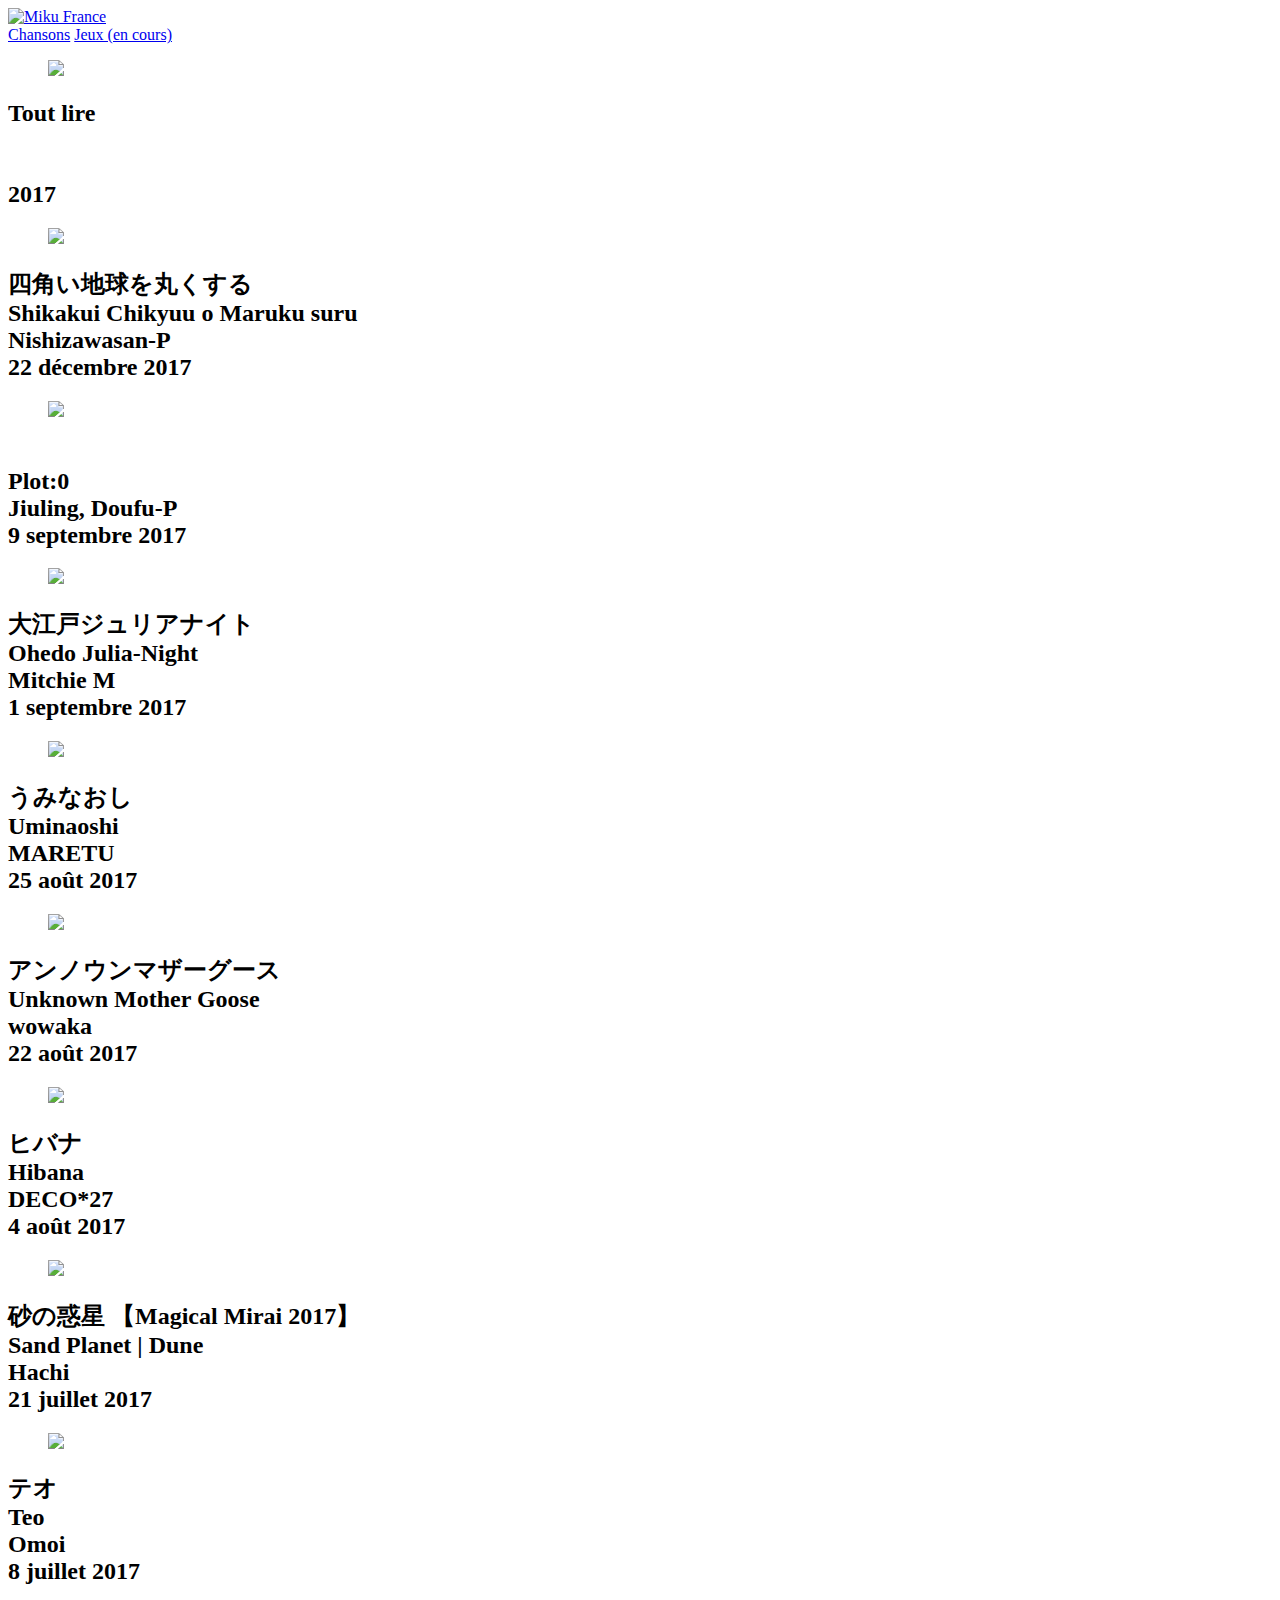
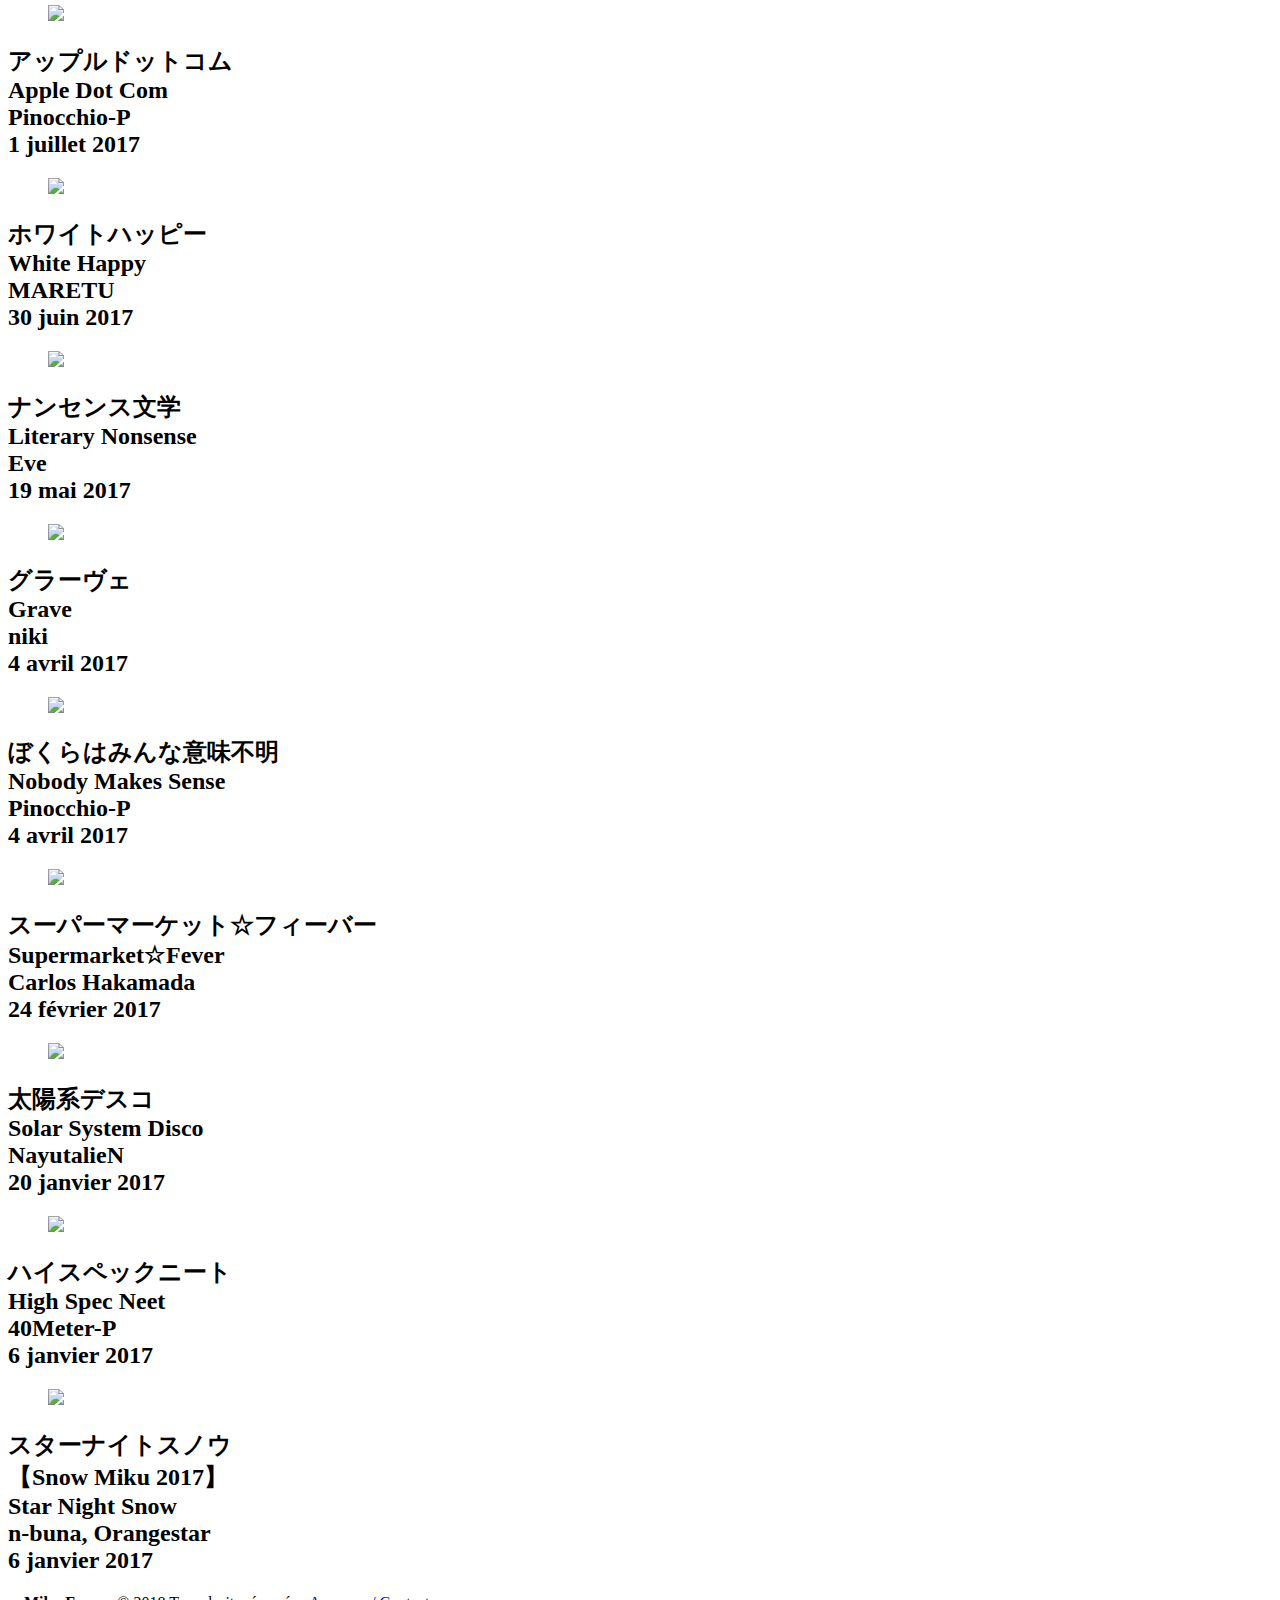
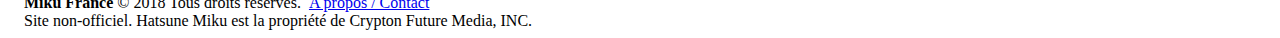
==== chansons-2017.html @ 411305ce "Add files via upload" ====
<!DOCTYPE html>
<html>
	<head>
		<title>Chansons (2017) | Miku France</title>
		<meta charset="utf-8" />
        <link rel="stylesheet" href="chansons-v2.css" />
		<meta name="keywords" content="miku, hatsune, vocaloid, france, project diva, magical mirai, musique">
		<link rel="shortcut icon" href="favicon.ico" type="image/x-icon">
		<link rel="icon" href="favicon.gif" type="image/gif">
		<meta name="viewport" content="width=device-width, initial-scale=1.0">
		<script>
  (function(i,s,o,g,r,a,m){i['GoogleAnalyticsObject']=r;i[r]=i[r]||function(){
  (i[r].q=i[r].q||[]).push(arguments)},i[r].l=1*new Date();a=s.createElement(o),
  m=s.getElementsByTagName(o)[0];a.async=1;a.src=g;m.parentNode.insertBefore(a,m)
  })(window,document,'script','https://www.google-analytics.com/analytics.js','ga');

  ga('create', 'UA-106318857-1', 'auto');
  ga('send', 'pageview');

	</script>
	</head>

<body>
	<header>
		<section>
			<a id="logo" href="/">
           		<img width="199px" src="/header3.png" alt="Miku France">
     		</a>
			<nav>
  				<a href="/chansons.html">Chansons</a>
  				<a href="#">Jeux (en cours)</a>
			</nav>
		</section>
	</header>

	<main>
		<article class="video">
    		<figure>
      			<a href="/playlist-2017.html"><img class="videoThumb" src="/play_blue.png"></a>
    		</figure>
    	<h2 class="videoTitle">Tout lire<br><br><br>2017</h2>
  		</article>
      <article class="video">
        <figure>
            <a class="fancybox fancybox.iframe" href="//www.youtube.com/embed/KdNHFKTKX2s?rel=0">
            <img class="videoThumb" src="//i.ytimg.com/vi/KdNHFKTKX2s/mqdefault.jpg"></a>
        </figure>
      <h2 class="videoTitle">四角い地球を丸くする<br>Shikakui Chikyuu o Maruku suru<br>Nishizawasan-P<br>22 décembre 2017</h2>
      </article>
      <article class="video">
        <figure>
            <a class="fancybox fancybox.iframe" href="//www.youtube.com/embed/Kow4JFSg_U4?rel=0">
            <img class="videoThumb" src="//i.ytimg.com/vi/Kow4JFSg_U4/mqdefault.jpg"></a>
        </figure>
      <h2 class="videoTitle"><br>Plot:0<br>Jiuling, Doufu-P<br>9 septembre 2017</h2>
      </article>
  		<article class="video">
    		<figure>
      			<a class="fancybox fancybox.iframe" href="//www.youtube.com/embed/y3yyYYLyVzw?&hl=fr&cc_lang_pref=fr&cc_load_policy=1&rel=0">
      			<img class="videoThumb" src="//i.ytimg.com/vi/y3yyYYLyVzw/mqdefault.jpg"></a>
    		</figure>
    	<h2 class="videoTitle">大江戸ジュリアナイト<br>Ohedo Julia-Night<br>Mitchie M<br>1 septembre 2017</h2>
  		</article>
      <article class="video">
        <figure>
            <a class="fancybox fancybox.iframe" href="//www.youtube.com/embed/Tu2xgl1303M?rel=0">
            <img class="videoThumb" src="//i.ytimg.com/vi/Tu2xgl1303M/mqdefault.jpg"></a>
        </figure>
      <h2 class="videoTitle">うみなおし<br>Uminaoshi<br>MARETU<br>25 août 2017</h2>
      </article>
      <article class="video">
        <figure>
            <a class="fancybox fancybox.iframe" href="//www.youtube.com/embed/P_CSdxSGfaA?rel=0">
            <img class="videoThumb" src="//i.ytimg.com/vi/P_CSdxSGfaA/mqdefault.jpg"></a>
        </figure>
      <h2 class="videoTitle">アンノウンマザーグース<br>Unknown Mother Goose<br>wowaka<br>22 août 2017</h2>
      </article>
      <article class="video">
        <figure>
            <a class="fancybox fancybox.iframe" href="//www.youtube.com/embed/hxSg2Ioz3LM?rel=0">
            <img class="videoThumb" src="//i.ytimg.com/vi/hxSg2Ioz3LM/mqdefault.jpg"></a>
        </figure>
      <h2 class="videoTitle">ヒバナ<br>Hibana<br>DECO*27<br>4 août 2017</h2>
      </article>
      <article class="video">
        <figure>
            <a class="fancybox fancybox.iframe" href="//www.youtube.com/embed/AS4q9yaWJkI?rel=0">
            <img class="videoThumb" src="//i.ytimg.com/vi/AS4q9yaWJkI/mqdefault.jpg"></a>
        </figure>
      <h2 class="videoTitle">砂の惑星 【Magical Mirai 2017】<br>Sand Planet | Dune<br>Hachi<br>21 juillet 2017</h2>
      </article>
      <article class="video">
        <figure>
            <a class="fancybox fancybox.iframe" href="//www.youtube.com/embed/bmkY2yc1K7Q?rel=0">
            <img class="videoThumb" src="//i.ytimg.com/vi/bmkY2yc1K7Q/mqdefault.jpg"></a>
        </figure>
      <h2 class="videoTitle">テオ<br>Teo<br>Omoi<br>8 juillet 2017</h2>
      </article>
      <article class="video">
        <figure>
            <a class="fancybox fancybox.iframe" href="//www.youtube.com/embed/h1pSSrmdEtw?&hl=fr&cc_lang_pref=fr&cc_load_policy=1&rel=0">
            <img class="videoThumb" src="//i.ytimg.com/vi/h1pSSrmdEtw/mqdefault.jpg"></a>
        </figure>
      <h2 class="videoTitle">アップルドットコム<br>Apple Dot Com<br>Pinocchio-P<br>1 juillet 2017</h2>
      </article>
      <article class="video">
        <figure>
            <a class="fancybox fancybox.iframe" href="//www.youtube.com/embed/rYymKe82y0c?rel=0">
            <img class="videoThumb" src="//i.ytimg.com/vi/rYymKe82y0c/mqdefault.jpg"></a>
        </figure>
      <h2 class="videoTitle">ホワイトハッピー<br>White Happy<br>MARETU<br>30 juin 2017</h2>
      </article>
      <article class="video">
        <figure>
            <a class="fancybox fancybox.iframe" href="//www.youtube.com/embed/1Q5Mj6iLRUA?rel=0">
            <img class="videoThumb" src="//i.ytimg.com/vi/1Q5Mj6iLRUA/mqdefault.jpg"></a>
        </figure>
      <h2 class="videoTitle">ナンセンス文学<br>Literary Nonsense<br>Eve<br>19 mai 2017</h2>
      </article>
      <article class="video">
        <figure>
            <a class="fancybox fancybox.iframe" href="//www.youtube.com/embed/hghTIJEF8dk?rel=0">
            <img class="videoThumb" src="//i.ytimg.com/vi/hghTIJEF8dk/mqdefault.jpg"></a>
        </figure>
      <h2 class="videoTitle">グラーヴェ<br>Grave<br>niki<br>4 avril 2017</h2>
      </article>
      <article class="video">
        <figure>
            <a class="fancybox fancybox.iframe" href="//www.youtube.com/embed/LtSNzPyo0lA?rel=0">
            <img class="videoThumb" src="//i.ytimg.com/vi/LtSNzPyo0lA/mqdefault.jpg"></a>
        </figure>
      <h2 class="videoTitle">ぼくらはみんな意味不明<br>Nobody Makes Sense<br>Pinocchio-P<br>4 avril 2017</h2>
      </article>
      <article class="video">
        <figure>
            <a class="fancybox fancybox.iframe" href="//www.youtube.com/embed/MLOSejJ1Jqk?rel=0">
            <img class="videoThumb" src="//i.ytimg.com/vi/MLOSejJ1Jqk/mqdefault.jpg"></a>
        </figure>
      <h2 class="videoTitle">スーパーマーケット☆フィーバー<br>Supermarket☆Fever<br>Carlos Hakamada<br>24 février 2017</h2>
      </article>
      <article class="video">
        <figure>
            <a class="fancybox fancybox.iframe" href="//www.youtube.com/embed/C2DdXTY8NIo?rel=0">
            <img class="videoThumb" src="//i.ytimg.com/vi/C2DdXTY8NIo/mqdefault.jpg"></a>
        </figure>
      <h2 class="videoTitle">太陽系デスコ<br>Solar System Disco<br>NayutalieN<br>20 janvier 2017</h2>
      </article>
      <article class="video">
        <figure>
            <a class="fancybox fancybox.iframe" href="//www.youtube.com/embed/4DbM_WD0kl8?rel=0">
            <img class="videoThumb" src="//i.ytimg.com/vi/4DbM_WD0kl8/mqdefault.jpg"></a>
        </figure>
      <h2 class="videoTitle">ハイスペックニート<br>High Spec Neet<br>40Meter-P<br>6 janvier 2017</h2>
      </article>
      <article class="video">
        <figure>
            <a class="fancybox fancybox.iframe" href="//www.youtube.com/embed/ZuT3xYLW7vA?rel=0">
            <img class="videoThumb" src="//i.ytimg.com/vi/ZuT3xYLW7vA/mqdefault.jpg"></a>
        </figure>
      <h2 class="videoTitle">スターナイトスノウ<br>【Snow Miku 2017】<br>Star Night Snow<br>n-buna, Orangestar<br>6 janvier 2017</h2>
      </article>
	</main>
</body>
	
	<footer>
		<div id="footer">
		<strong>&ensp;&ensp;Miku France</strong> © 2018 Tous droits réservés.&ensp;<a id="footer2" href="/a-propos.html">A propos / Contact</a>&ensp;&ensp;<br>
		<div id="footer2">
		&ensp;&ensp;Site non-officiel. Hatsune Miku est la propriété de Crypton Future Media, INC.&ensp;&ensp;
		</div>
		</div>
	</footer>

	
	 <script src="js/jquery-3.2.1.min.js"></script>

<link rel="stylesheet" href="https://cdnjs.cloudflare.com/ajax/libs/fancybox/3.2.5/jquery.fancybox.min.css" />
<script src="https://cdnjs.cloudflare.com/ajax/libs/fancybox/3.2.5/jquery.fancybox.min.js"></script>

  <script>
    $(document).ready(function() {
      $('.fancybox').fancybox({
        padding   : 0,
        maxWidth  : '100%',
        maxHeight : '100%',
        width   : 560,
        height    : 315,
        autoSize  : true,
        closeClick  : true,
        openEffect  : 'elastic',
        closeEffect : 'elastic'
      });
    });
  </script>

</html>
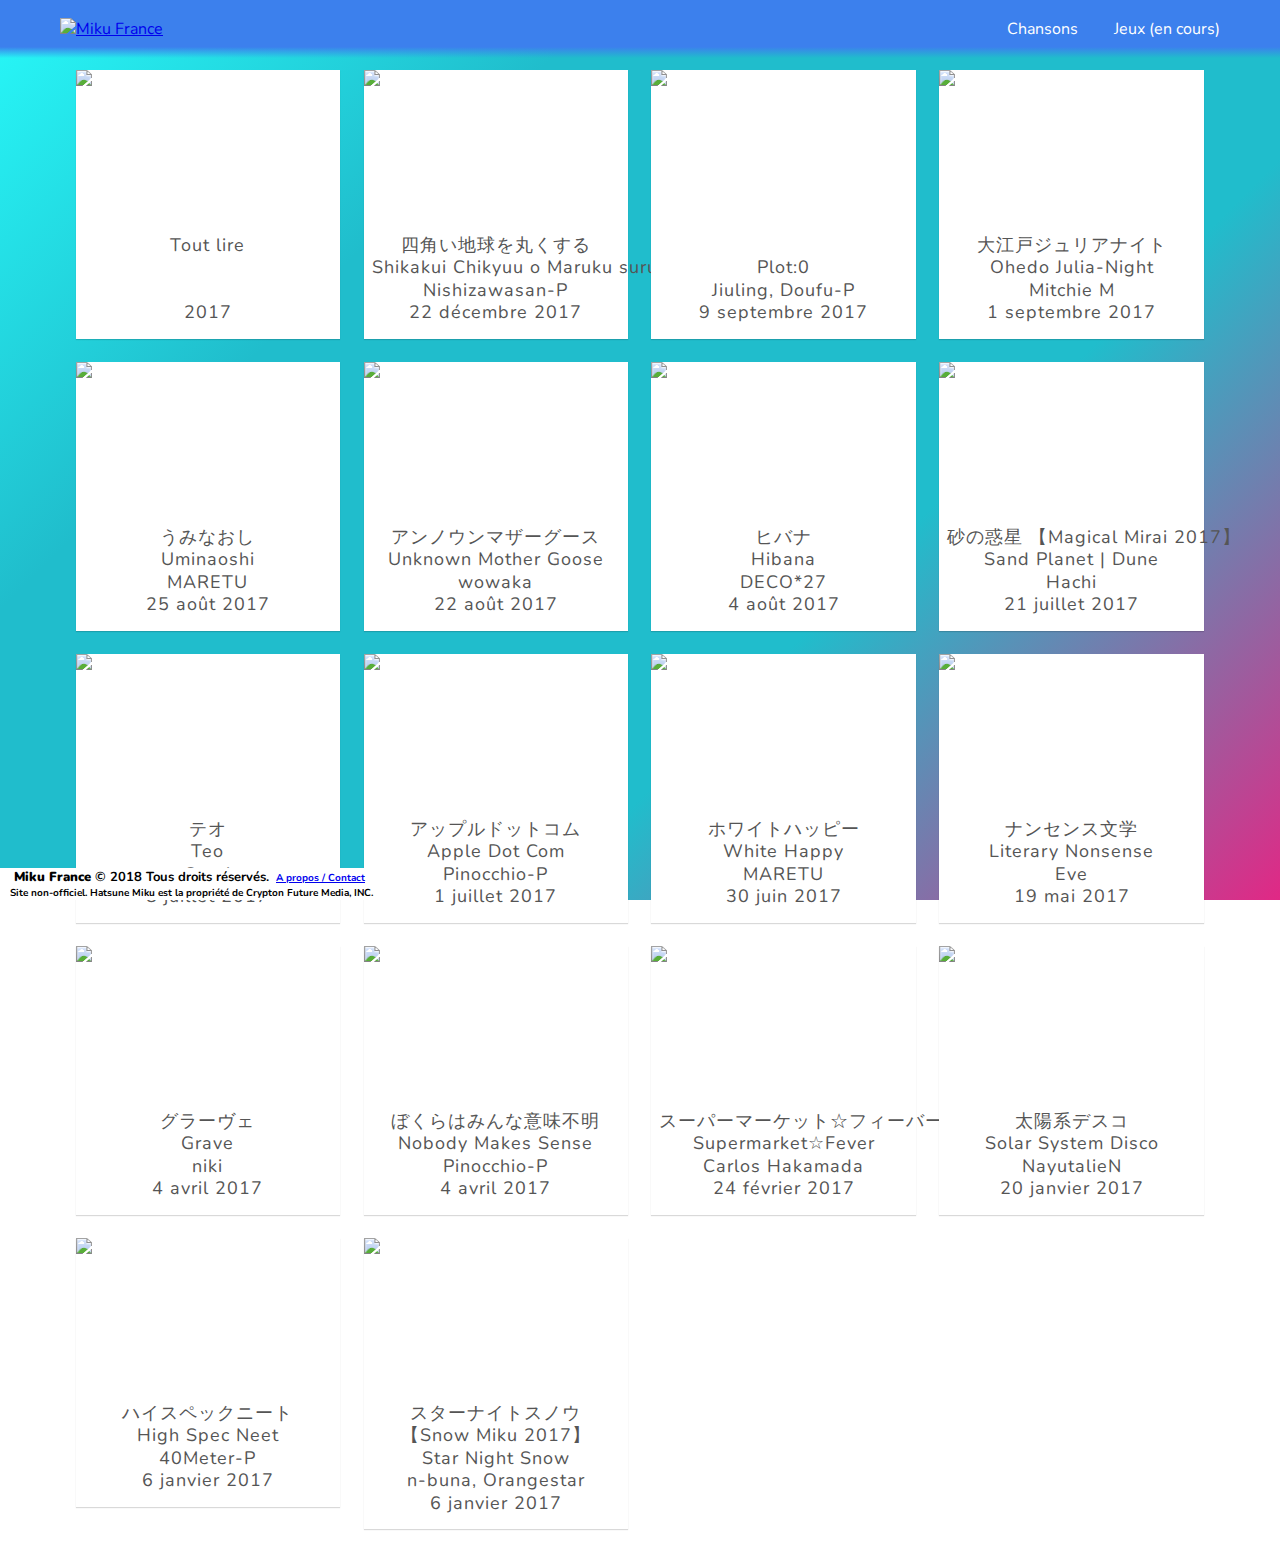
==== commit b943d858: "Add files via upload" ====
--- a/chansons-2017.html
+++ b/chansons-2017.html
@@ -3,7 +3,7 @@
 	<head>
 		<title>Chansons (2017) | Miku France</title>
 		<meta charset="utf-8" />
-        <link rel="stylesheet" href="chansons-v2.css" />
+        <link rel="stylesheet" href="com/css/chansons-v2.css" />
 		<meta name="keywords" content="miku, hatsune, vocaloid, france, project diva, magical mirai, musique">
 		<link rel="shortcut icon" href="favicon.ico" type="image/x-icon">
 		<link rel="icon" href="favicon.gif" type="image/gif">
@@ -36,7 +36,7 @@
 	<main>
 		<article class="video">
     		<figure>
-      			<a href="/playlist-2017.html"><img class="videoThumb" src="/play_blue.png"></a>
+      			<a href="/playlist-2017.html"><img class="videoThumb" src="/miku-france/com/img/header3.png"></a>
     		</figure>
     	<h2 class="videoTitle">Tout lire<br><br><br>2017</h2>
   		</article>
--- a/com/css/chansons-v2.css
+++ b/com/css/chansons-v2.css
@@ -0,0 +1,648 @@
+@import url('https://fonts.googleapis.com/css?family=Nunito');
+ body {
+    background-color: #61c6c3;
+    background: linear-gradient(135deg, rgba(39,249,249,1) 0%,rgba(32,189,204,1) 28%,rgba(32,189,204,1) 66%,rgba(225,40,133,1) 100%); 
+	background-attachment: fixed;
+    padding: 0px;
+    margin: 0px;
+    font-family: 'Nunito', sans-serif;
+}
+
+header a#logo {
+    float: left;
+}
+header a#logo img {
+    display: block;
+    border: none;
+}
+
+header {
+    padding: 18px 0;
+    background: linear-gradient(to bottom, rgba(60,128,237,1) 0%,rgba(60,128,237,1) 81%,rgba(60,128,237,0) 100%);
+}
+
+header > section {
+    width: 1200px;
+    margin: 0 auto;
+    position: relative;
+}
+
+header nav {
+    float: right;
+    line-height: 22px;
+    font-size: 16px;
+}
+
+header > section::after {
+    content: "";
+    display: table;
+    clear: both;
+}
+
+header nav a {
+    text-decoration: none;
+    color: #FFF;
+    margin-left: 32px;
+    display: inline-block;
+    transition: color 0.15s ease-in-out;
+    -webkit-transition: color 0.15s ease-in-out;
+}
+
+section {
+    box-sizing: border-box;
+    padding-left: 20px;
+    padding-right: 20px;
+    max-width: 100%;
+}
+
+main {
+    padding: 0% 5%;
+}
+
+h2 {
+    font-size: 18px;
+    font-weight: 400;
+    line-height: 1.25;
+    color: #555;
+    letter-spacing: 1px;
+    text-align: center;
+    padding: 15px 8px;
+    margin: 0;
+    white-space: nowrap;
+}
+
+.separator{
+    padding-bottom: 100px;
+}
+
+
+#title_text {
+	text-align: center;
+    padding-top: 0px;
+	padding-bottom: 5px;
+    font-size: 35px;
+    font-family: 'Nunito', sans-serif;
+    font-weight: bolder;
+    color: #FFF;
+    text-shadow: black 0.1em 0.1em 0.2em;
+}
+
+.header-logo {
+    float: left;
+    position: relative;
+}
+
+.header-wrapper-container {
+    width: 100% !important;
+    margin: 0 auto;
+    padding: 9px 20px 20px;
+    height: 25px;
+    background-color: #3c80ed;
+    position: fixed;
+	z-index: 10;
+	
+	font-family:'Nunito', sans-serif;
+}
+
+.header-wrapper-container ul {
+    list-style-type: none;
+    margin: 0;
+    padding: 0;
+    overflow: initial;
+    background-color: #333;
+}
+
+.header-wrapper-container li {
+    float: left;
+}
+
+.header-wrapper-container li a {
+    display: block;
+    color: white;
+    text-align: center;
+    padding: 14px 16px;
+    text-decoration: none;
+}
+
+.header-wrapper-container li a:hover {
+    background-color: #111;
+}
+
+.site-name {
+    font-size: 20px;
+    font-family: 'Nunito', sans-serif;
+    font-style: normal;
+    font-weight: bolder;
+    text-decoration: none;
+    color: #FFF;
+	
+	vertical-align: top;
+    display: inline-block;
+    line-height: 26px;
+    height: 26px;
+}
+
+.content {
+	width: 1040px;
+	float: none;
+	margin-right: 0px;
+	margin: 0 auto;
+	padding-bottom: 20px;
+	padding-left:0px;
+	margin-top: 50px;
+	overflow: hidden;
+	background-color:#FFFC;
+	text-align: center;
+}
+
+#mainContainer {
+    width: 810px;
+    float: left;
+    background-repeat: no-repeat;
+}
+
+#side_nav {
+    width: 230px;
+    float: left;
+    height: 70px;
+    position: relative;
+    display: block;
+}
+
+li {
+	list-style:none;
+}
+
+.subContainer{
+	width:805px;
+}
+
+.clearfix {
+  overflow: auto;
+  zoom: 1;
+}
+
+td {
+  padding: 10px 0 10px 10px;
+}
+
+td {
+	text-align: left;
+    font-size: 1em;
+    font-family: 'Nunito', sans-serif;
+    font-weight: bolder;
+	color: #FFF;
+}
+
+td h1 {
+    font-size: 1.3em;
+}
+
+table {
+    background-color: rgba(0, 0, 0, 0.20);
+	border-radius: 10px;
+}
+
+/* Boutons */
+.bouton a {
+display:block;
+width:150px;
+line-height:50px;
+text-align:center;
+vertical-align:middle;
+background:url(images/bouton-noir.png) no-repeat;
+color:white;
+text-decoration:none;
+}
+.bouton a:hover {
+background:url(images/bouton-noir-2.png) no-repeat;
+}
+
+/* Footer */
+
+#footer {
+    position: fixed;
+    bottom: 0;
+	background: #fff;
+	font-family: 'Nunito', sans-serif;
+	font-weight: bolder;
+    font-size: 13px;
+}
+#footer2 {
+	font-size: 10px;
+}
+
+/* ------ Mobile View -------- */
+
+@media (max-width:640px) {
+	
+	#mainContainer {
+    width: 100%;
+	float: none;
+	zoom: 100%;
+	}
+	
+	.container {
+		width: 100%;
+	}
+	
+	#side_nav {
+		display: none;
+	}
+	
+	iframe {
+    width: 100%;
+    zoom: 50% !important;
+    height: 100%;
+}
+}
+
+
+
+
+
+
+
+
+ 
+/* Video Gallery
+********************************************
+*/
+.video {
+  background: #fff;
+  box-shadow: 0 1px 1px rgba(0, 0, 0, 0.15);
+  width: 23%;
+  margin: 1%;
+  float: left;
+  transition: all, 0.3s, ease;
+}
+@media (max-width: 1024px) {
+  .video {
+    width: 31.333%;
+  }
+}
+@media (max-width: 768px) {
+  .video {
+    width: 48%;
+  }
+}
+@media (max-width: 480px) {
+  .video {
+    display: block;
+    width: 96%;
+    margin: 2%;
+    float: none;
+  }
+}
+.video figure {
+  height: 0;
+  padding-bottom: 56.25%;
+  overflow: hidden;
+}
+.video figure a {
+  display: block;
+  margin: 0;
+  padding: 0;
+  border: none;
+  line-height: 0;
+}
+.video img {
+  width: 100%;
+  opacity: 1;
+}
+.video img:hover, .video img:active, .video img:focus {
+  opacity: 0.75;
+}
+
+figure {
+    margin: 0;
+    padding: 0;
+}
+
+/* Images 
+********************************************
+*/
+img {
+  max-width: 100%;
+  height: auto;
+}
+
+/* Clearfix 
+********************************************
+*/
+.clearfix {
+  content: "";
+  display: table;
+  clear: both;
+}
+
+/* Smooth Scrolling Back to Top
+********************************************
+*/
+.scroll-top:hover {
+  color: #fff !important;
+  background-color: #333;
+  text-decoration: none;
+  border-bottom: none;
+}
+
+.scroll-top {
+  display: none;
+  position: fixed;
+  bottom: 1rem;
+  right: 1rem;
+  width: 3.2rem;
+  height: 3.2rem;
+  line-height: 2;
+  font-size: 1.4rem;
+  color: #fff;
+  background-color: rgba(0, 0, 0, 0.5);
+  text-decoration: none;
+  border-radius: 5px;
+  border-bottom: none;
+  text-align: center;
+  cursor: pointer;
+}
+
+/* Remove border from Francybox close
+*****************************************
+*/
+.fancybox-close {
+  border-bottom: none;
+}
+.fancybox-close:hover, .fancybox-close:active, .fancybox-close:focus {
+  border-bottom: none;
+}
+
+/* fancyBox v2.1.5 fancyapps.com | fancyapps.com/fancybox/#license */
+.fancybox-wrap,
+.fancybox-skin,
+.fancybox-outer,
+.fancybox-inner,
+.fancybox-image,
+.fancybox-wrap iframe,
+.fancybox-wrap object,
+.fancybox-nav,
+.fancybox-nav span,
+.fancybox-tmp {
+  padding: 0;
+  margin: 0;
+  border: 0;
+  outline: none;
+  vertical-align: top;
+}
+
+.fancybox-wrap {
+  position: absolute;
+  top: 0;
+  left: 0;
+  z-index: 8020;
+}
+
+.fancybox-skin {
+  position: relative;
+  background: #f9f9f9;
+  color: #444;
+  text-shadow: none;
+  -webkit-border-radius: 4px;
+  -moz-border-radius: 4px;
+  border-radius: 4px;
+}
+
+.fancybox-opened {
+  z-index: 8030;
+}
+
+.fancybox-opened .fancybox-skin {
+  -webkit-box-shadow: 0 10px 25px rgba(0, 0, 0, 0.5);
+  -moz-box-shadow: 0 10px 25px rgba(0, 0, 0, 0.5);
+  box-shadow: 0 10px 25px rgba(0, 0, 0, 0.5);
+}
+
+.fancybox-outer, .fancybox-inner {
+  position: relative;
+}
+
+.fancybox-inner {
+  overflow: hidden !important;
+}
+
+.fancybox-type-iframe .fancybox-inner {
+  -webkit-overflow-scrolling: touch;
+}
+
+.fancybox-error {
+  color: #444;
+  font: 14px/20px "Helvetica Neue",Helvetica,Arial,sans-serif;
+  margin: 0;
+  padding: 15px;
+  white-space: nowrap;
+}
+
+.fancybox-image, .fancybox-iframe {
+  display: block;
+  width: 100%;
+  height: 100%;
+}
+
+.fancybox-image {
+  max-width: 100%;
+  max-height: 100%;
+}
+
+#fancybox-loading, .fancybox-close, .fancybox-prev span, .fancybox-next span {
+  background-image: url("../images/fb/fancybox_sprite.png");
+}
+
+#fancybox-loading {
+  position: fixed;
+  top: 50%;
+  left: 50%;
+  margin-top: -22px;
+  margin-left: -22px;
+  background-position: 0 -108px;
+  opacity: 0.8;
+  cursor: pointer;
+  z-index: 8060;
+}
+
+#fancybox-loading div {
+  width: 44px;
+  height: 44px;
+  background: url("../images/fb/fancybox_loading.gif") center center no-repeat;
+}
+
+.fancybox-close {
+  position: absolute;
+  top: -18px;
+  right: -18px;
+  width: 36px;
+  height: 36px;
+  cursor: pointer;
+  z-index: 8040;
+}
+
+.fancybox-nav {
+  position: absolute;
+  top: 0;
+  width: 40%;
+  height: 100%;
+  cursor: pointer;
+  text-decoration: none;
+  background: transparent url("../images/fb/blank.gif");
+  /* helps IE */
+  -webkit-tap-highlight-color: rgba(0, 0, 0, 0);
+  z-index: 8040;
+}
+
+.fancybox-prev {
+  left: 0;
+}
+
+.fancybox-next {
+  right: 0;
+}
+
+.fancybox-nav span {
+  position: absolute;
+  top: 50%;
+  width: 36px;
+  height: 34px;
+  margin-top: -18px;
+  cursor: pointer;
+  z-index: 8040;
+  visibility: hidden;
+}
+
+.fancybox-prev span {
+  left: 10px;
+  background-position: 0 -36px;
+}
+
+.fancybox-next span {
+  right: 10px;
+  background-position: 0 -72px;
+}
+
+.fancybox-nav:hover span {
+  visibility: visible;
+}
+
+.fancybox-tmp {
+  position: absolute;
+  top: -99999px;
+  left: -99999px;
+  max-width: 99999px;
+  max-height: 99999px;
+  overflow: visible !important;
+}
+
+/* Overlay helper */
+.fancybox-lock {
+  overflow: hidden !important;
+  width: auto;
+}
+
+.fancybox-lock body {
+  overflow: hidden !important;
+}
+
+.fancybox-lock-test {
+  overflow-y: hidden !important;
+}
+
+.fancybox-overlay {
+  position: absolute;
+  top: 0;
+  left: 0;
+  overflow: hidden;
+  display: none;
+  z-index: 8010;
+  background: url("../images/fb/fancybox_overlay.png");
+}
+
+.fancybox-overlay-fixed {
+  position: fixed;
+  bottom: 0;
+  right: 0;
+}
+
+.fancybox-lock .fancybox-overlay {
+  overflow: auto;
+  overflow-y: scroll;
+}
+
+/* Title helper */
+.fancybox-title {
+  visibility: hidden;
+  font: normal 13px/20px "Helvetica Neue",Helvetica,Arial,sans-serif;
+  position: relative;
+  text-shadow: none;
+  z-index: 8050;
+}
+
+.fancybox-opened .fancybox-title {
+  visibility: visible;
+}
+
+.fancybox-title-float-wrap {
+  position: absolute;
+  bottom: 0;
+  right: 50%;
+  margin-bottom: -35px;
+  z-index: 8050;
+  text-align: center;
+}
+
+.fancybox-title-float-wrap .child {
+  display: inline-block;
+  margin-right: -100%;
+  padding: 2px 20px;
+  background: transparent;
+  /* Fallback for web browsers that doesn't support RGBa */
+  background: rgba(0, 0, 0, 0.8);
+  -webkit-border-radius: 15px;
+  -moz-border-radius: 15px;
+  border-radius: 15px;
+  text-shadow: 0 1px 2px #222;
+  color: #FFF;
+  font-weight: bold;
+  line-height: 24px;
+  white-space: nowrap;
+}
+
+.fancybox-title-outside-wrap {
+  position: relative;
+  margin-top: 10px;
+  color: #fff;
+}
+
+.fancybox-title-inside-wrap {
+  padding-top: 10px;
+}
+
+.fancybox-title-over-wrap {
+  position: absolute;
+  bottom: 0;
+  left: 0;
+  color: #fff;
+  padding: 10px;
+  background: #000;
+  background: rgba(0, 0, 0, 0.8);
+}
+
+/* Retina graphics */
+@media only screen and (-webkit-min-device-pixel-ratio: 1.5), only screen and (min--moz-device-pixel-ratio: 1.5), only screen and (min-device-pixel-ratio: 1.5) {
+  #fancybox-loading, .fancybox-close, .fancybox-prev span, .fancybox-next span {
+    background-image: url("../images/fb/fancybox_sprite@2x.png");
+    background-size: 44px 152px;
+    /*The size of the normal image, half the size of the hi-res image*/
+  }
+
+  #fancybox-loading div {
+    background-image: url("../images/fb/fancybox_loading@2x.gif");
+    background-size: 24px 24px;
+    /*The size of the normal image, half the size of the hi-res image*/
+  }
+}
+ 